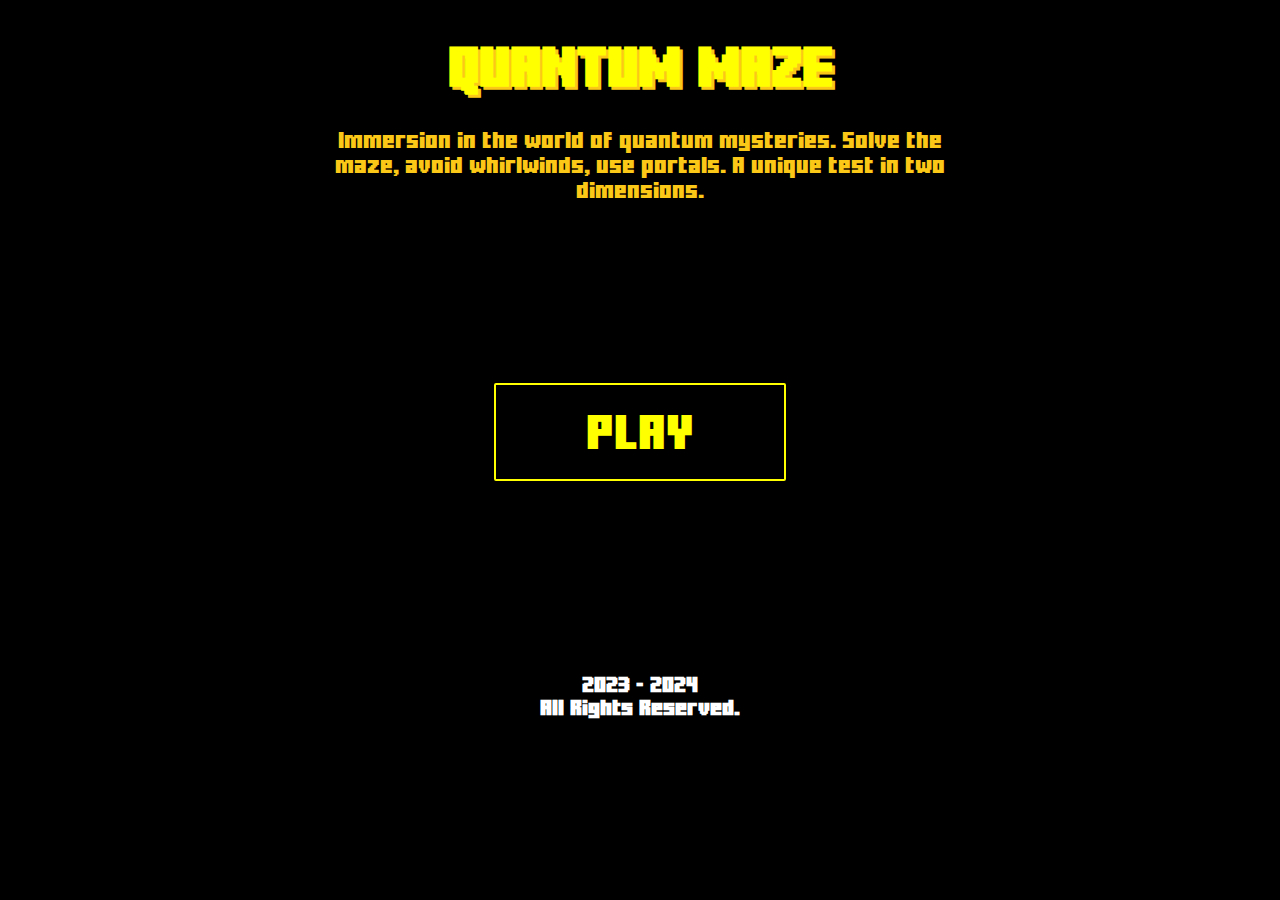
==== index.html @ 02fc6d39 "Updates 1.0" ====
<!DOCTYPE html>
<html lang="en">
<head>
    <title>Quantum Maze - MENU</title>

    <meta charset='utf-8'>
    <meta http-equiv='X-UA-Compatible' content='IE=edge'>
    <meta name='viewport' content='width=device-width, initial-scale=1'>
    <meta name="viewport" content="width=device-width, user-scalable=no" />

    <link rel='stylesheet' type='text/css' media='screen' href='styles/index.css'>
</head>
<body>
    <script src="scripts/script1.js"></script>
</body>
</html>
---- styles/index.css ----
@font-face {
    font-family: 'CustomFont';
    src: url('fonts/Minercraftory.ttf') format('truetype');
}

* {
    padding: 0;
    margin: 0;
}

body {
    background-color: black;
    font-family: 'CustomFont';
    user-select: none;
}

header, nav {
    display: flex;
    justify-content: space-around;
    text-align: center;
}

header {
    margin-top: 35px;
    flex-direction: column;
}

nav {
    color: white;
    display: block;
    margin-top: 15%;
    font-size: 13px;
}

h1 {
    text-transform: uppercase;
    color: yellow;
    text-shadow: #fbc817 3px 3px;
    font-size: 40px;
}

h4 {
    margin-top: 30px;
    color: #fbc817;
    font-weight: lighter;
    display: inline-grid;
    width: 50%;
}

.headerBottom button {
    margin-top: 180px;
    padding: 20px 90px;
    border-radius: 2px;
    border: 2px solid yellow;
    background: none;
    color: yellow;
    font-family: 'CustomFont';
    font-size: 35px;
    cursor: pointer;
    transition: 0.6s ease-in-out;
}

.headerBottom button:hover {
    transition: 0.4s ease-in-out;
    text-shadow: #fbc817 2px 2px;
    box-shadow: #fbc817 -1.3px -1.3px;
}

::-webkit-scrollbar {
    width: 4px;
}

::-webkit-scrollbar-track {
    box-shadow: inset 0 0 5px black; 
}

::-webkit-scrollbar-thumb {
    background: yellow; 
}

::-webkit-scrollbar-thumb:hover {
    background: #fbc817; 
}
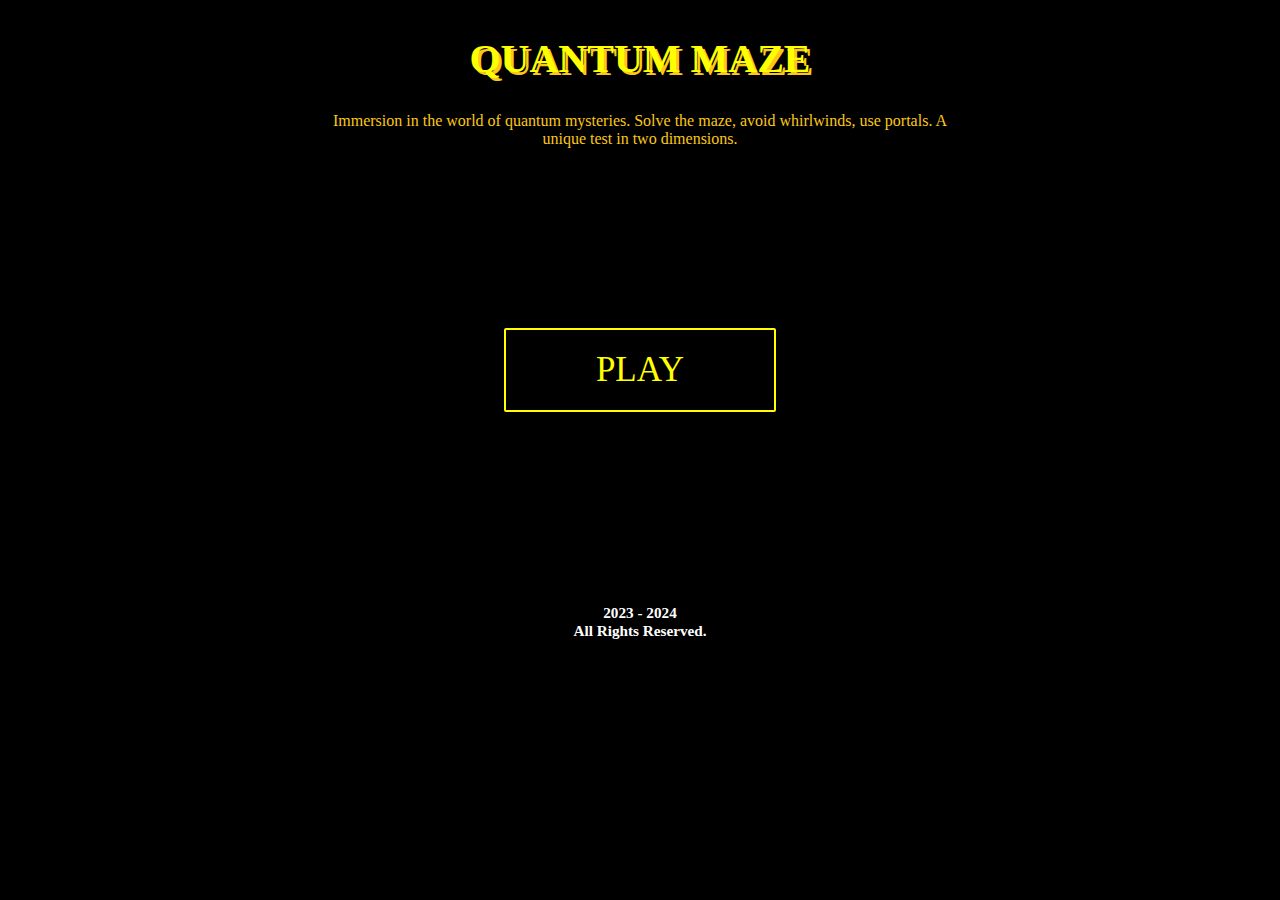
==== commit 9d32506c: "Added sound v7" ====
--- a/index.html
+++ b/index.html
@@ -9,6 +9,9 @@
     <meta name="viewport" content="width=device-width, user-scalable=no" />
 
     <link rel='stylesheet' type='text/css' media='screen' href='styles/index.css'>
+    <link rel="stylesheet" href="https://cdnjs.cloudflare.com/ajax/libs/font-awesome/6.5.1/css/all.min.css" integrity="sha512-DTOQO9RWCH3ppGqcWaEA1BIZOC6xxalwEsw9c2QQeAIftl+Vegovlnee1c9QX4TctnWMn13TZye+giMm8e2LwA==" crossorigin="anonymous" referrerpolicy="no-referrer" />
+
+    <script src="scripts/script2.js"></script>
 </head>
 <body>
     <script src="scripts/script1.js"></script>
--- a/styles/index.css
+++ b/styles/index.css
@@ -1,6 +1,6 @@
 @font-face {
     font-family: 'CustomFont';
-    src: url('fonts/Minercraftory.ttf') format('truetype');
+    src: url('styles/fonts/Minercraftory.ttf') format('truetype');
 }
 
 * {
@@ -66,6 +66,23 @@
     box-shadow: #fbc817 -1.3px -1.3px;
 }
 
+.btnMusic {
+    outline: none;
+    border: none;
+    background: none;
+    cursor: pointer;
+    color: yellow;
+    font-size: 20px;
+}
+
+.audioMusic {
+  display: flex;
+  position: relative;
+  right: 20px;
+  top: 20px;
+  justify-content: flex-end;
+}
+
 ::-webkit-scrollbar {
     width: 4px;
 }
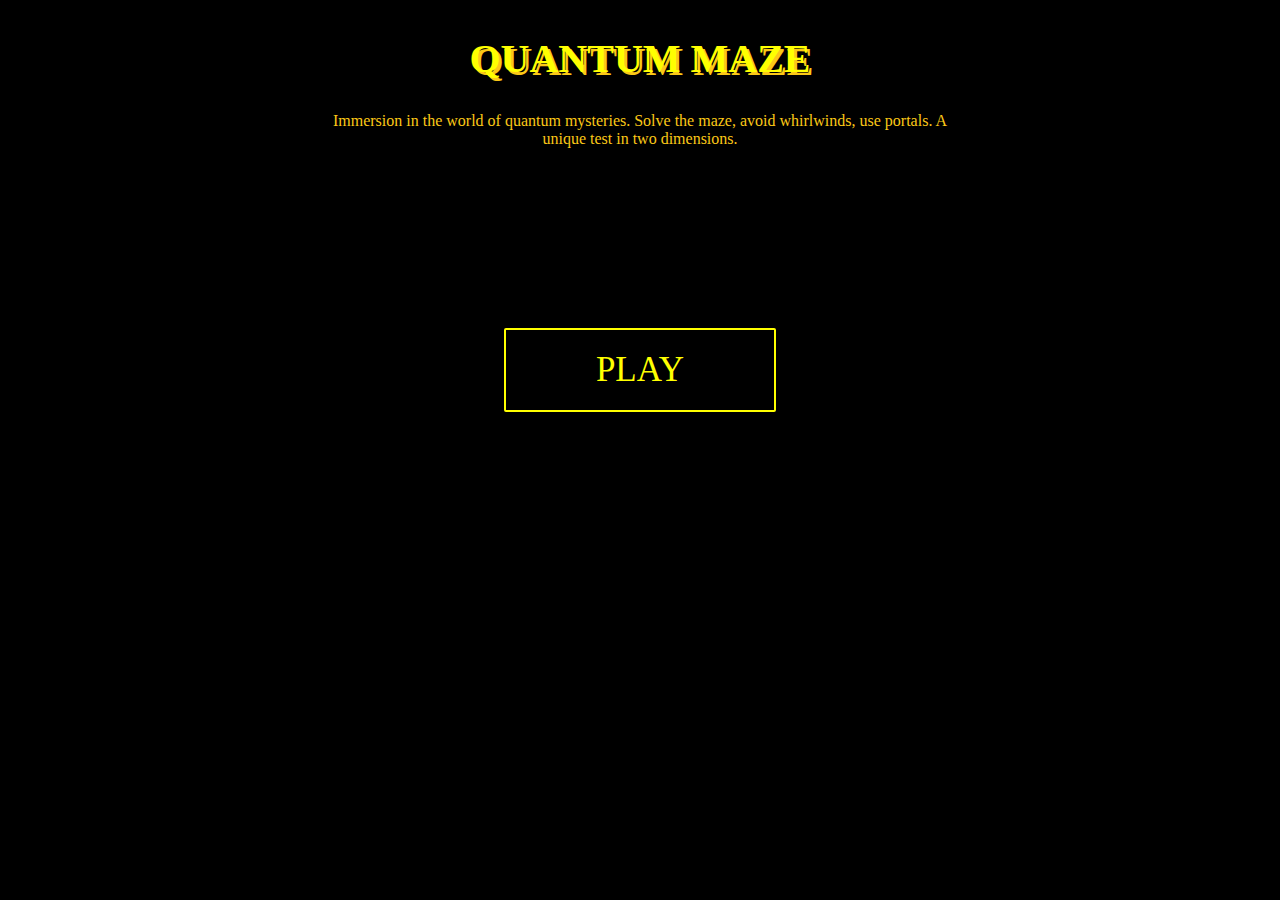
==== commit a7450d51: "Button v8" ====
--- a/index.html
+++ b/index.html
@@ -8,10 +8,11 @@
     <meta name='viewport' content='width=device-width, initial-scale=1'>
     <meta name="viewport" content="width=device-width, user-scalable=no" />
 
-    <link rel='stylesheet' type='text/css' media='screen' href='styles/index.css'>
+    <link rel='stylesheet' type='text/css' media='screen' href='styles/style.css'>
     <link rel="stylesheet" href="https://cdnjs.cloudflare.com/ajax/libs/font-awesome/6.5.1/css/all.min.css" integrity="sha512-DTOQO9RWCH3ppGqcWaEA1BIZOC6xxalwEsw9c2QQeAIftl+Vegovlnee1c9QX4TctnWMn13TZye+giMm8e2LwA==" crossorigin="anonymous" referrerpolicy="no-referrer" />
 
     <script src="scripts/script2.js"></script>
+    <script src="scripts/script3.js"></script>
 </head>
 <body>
     <script src="scripts/script1.js"></script>
--- a/styles/style.css
+++ b/styles/style.css
@@ -0,0 +1,100 @@
+@font-face {
+    font-family: 'CustomFont';
+    src: url('styles/fonts/Minercraftory.ttf') format('truetype');
+}
+
+* {
+    padding: 0;
+    margin: 0;
+}
+
+body {
+    background-color: black;
+    font-family: 'CustomFont';
+    user-select: none;
+}
+
+header, nav {
+    display: flex;
+    justify-content: space-around;
+    text-align: center;
+}
+
+header {
+    margin-top: 35px;
+    flex-direction: column;
+}
+
+nav {
+    color: white;
+    display: block;
+    margin-top: 15%;
+    font-size: 13px;
+}
+
+h1 {
+    text-transform: uppercase;
+    color: yellow;
+    text-shadow: #fbc817 3px 3px;
+    font-size: 40px;
+}
+
+h4 {
+    margin-top: 30px;
+    color: #fbc817;
+    font-weight: lighter;
+    display: inline-grid;
+    width: 50%;
+}
+
+.headerBottom button {
+    margin-top: 180px;
+    padding: 20px 90px;
+    border-radius: 2px;
+    border: 2px solid yellow;
+    background: none;
+    color: yellow;
+    font-family: 'CustomFont';
+    font-size: 35px;
+    cursor: pointer;
+    transition: 0.6s ease-in-out;
+}
+
+.headerBottom button:hover {
+    transition: 0.4s ease-in-out;
+    text-shadow: #fbc817 2px 2px;
+    box-shadow: #fbc817 -1.3px -1.3px;
+}
+
+.btnMusic {
+    outline: none;
+    border: none;
+    background: none;
+    cursor: pointer;
+    color: yellow;
+    font-size: 20px;
+}
+
+.audioMusic {
+  display: flex;
+  position: relative;
+  right: 20px;
+  top: 20px;
+  justify-content: flex-end;
+}
+
+::-webkit-scrollbar {
+    width: 4px;
+}
+
+::-webkit-scrollbar-track {
+    box-shadow: inset 0 0 5px black; 
+}
+
+::-webkit-scrollbar-thumb {
+    background: yellow; 
+}
+
+::-webkit-scrollbar-thumb:hover {
+    background: #fbc817; 
+}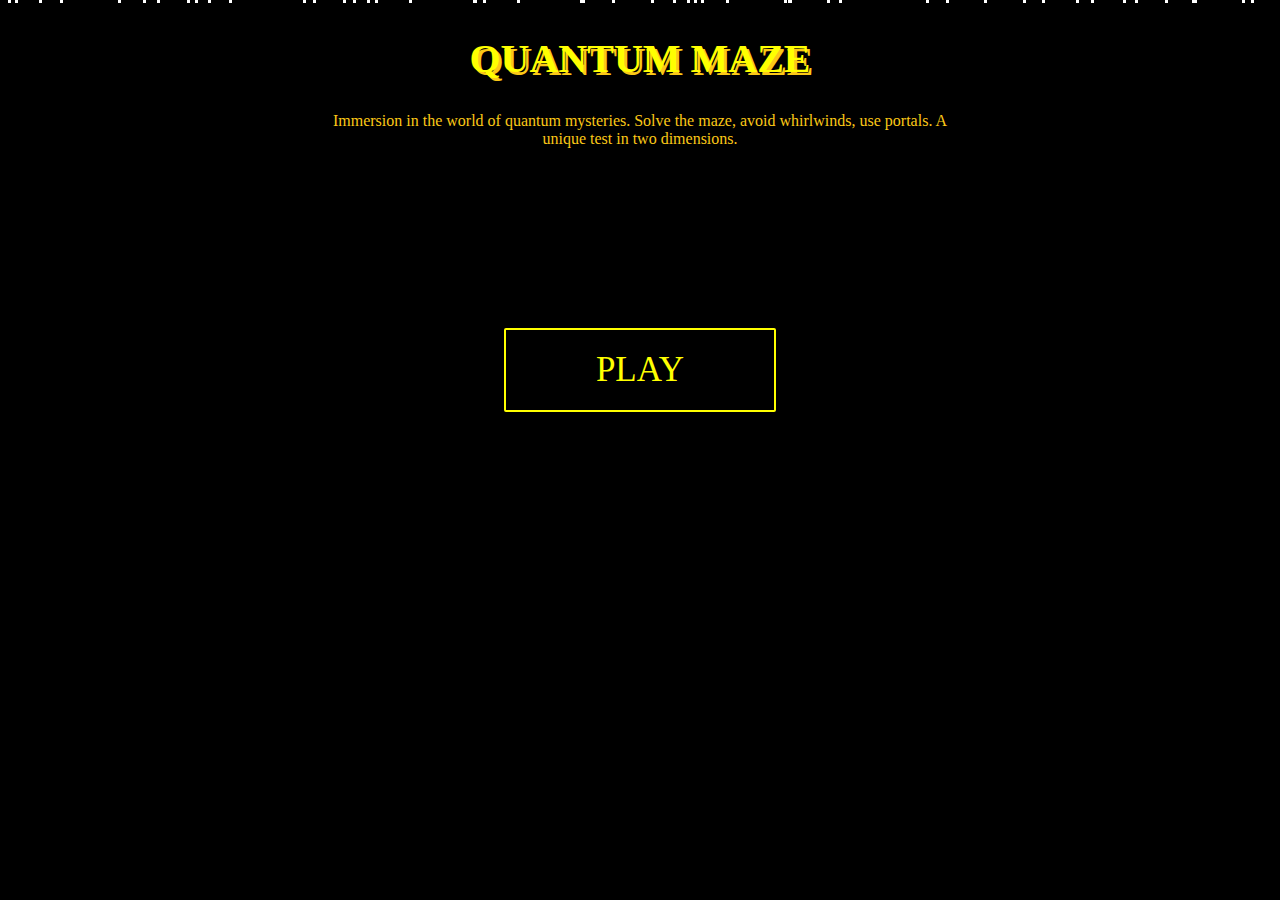
==== commit 72a70c40: "Add snow Lobby "v9"" ====
--- a/index.html
+++ b/index.html
@@ -1,20 +1,18 @@
-<!DOCTYPE html>
-<html lang="en">
-<head>
-    <title>Quantum Maze - MENU</title>
+<title>Quantum Maze - MENU</title>
 
-    <meta charset='utf-8'>
-    <meta http-equiv='X-UA-Compatible' content='IE=edge'>
-    <meta name='viewport' content='width=device-width, initial-scale=1'>
-    <meta name="viewport" content="width=device-width, user-scalable=no" />
+<meta charset='utf-8'>
+<meta http-equiv='X-UA-Compatible' content='IE=edge'>
+<meta name='viewport' content='width=device-width, initial-scale=1'>
+<meta name="viewport" content="width=device-width, user-scalable=no" />
 
-    <link rel='stylesheet' type='text/css' media='screen' href='styles/style.css'>
-    <link rel="stylesheet" href="https://cdnjs.cloudflare.com/ajax/libs/font-awesome/6.5.1/css/all.min.css" integrity="sha512-DTOQO9RWCH3ppGqcWaEA1BIZOC6xxalwEsw9c2QQeAIftl+Vegovlnee1c9QX4TctnWMn13TZye+giMm8e2LwA==" crossorigin="anonymous" referrerpolicy="no-referrer" />
+<link rel='stylesheet' type='text/css' media='screen' href='styles/style.css'>
+<link rel="stylesheet" href="https://cdnjs.cloudflare.com/ajax/libs/font-awesome/6.5.1/css/all.min.css" integrity="sha512-DTOQO9RWCH3ppGqcWaEA1BIZOC6xxalwEsw9c2QQeAIftl+Vegovlnee1c9QX4TctnWMn13TZye+giMm8e2LwA==" crossorigin="anonymous" referrerpolicy="no-referrer" />
 
-    <script src="scripts/script2.js"></script>
-    <script src="scripts/script3.js"></script>
-</head>
+<script src="scripts/script2.js"></script>
+<script src="scripts/script3.js"></script>
+<script src="scripts/script1.js"></script>
+<script src="scripts/script4.js"></script>
+
 <body>
-    <script src="scripts/script1.js"></script>
-</body>
-</html>+    <div class="snowfall" id="snowfall"></div>
+</body>--- a/styles/style.css
+++ b/styles/style.css
@@ -12,6 +12,8 @@
     background-color: black;
     font-family: 'CustomFont';
     user-select: none;
+    margin: 0;
+    overflow: hidden;
 }
 
 header, nav {
@@ -45,6 +47,35 @@
     font-weight: lighter;
     display: inline-grid;
     width: 50%;
+}
+
+.snowflake {
+    position: absolute;
+    width: 3px;
+    height: 3px;
+    background-color: white;
+    animation: fall linear infinite;
+}
+  
+@keyframes fall {
+    0% {
+      transform: translateY(0);
+      opacity: 1;
+    }
+    100% {
+      transform: translateY(100vh);
+      opacity: 0;
+    }
+}
+  
+.snowfall {
+    position: fixed;
+    top: 0;
+    left: 0;
+    width: 100%;
+    height: 100%;
+    pointer-events: none;
+    z-index: 1;
 }
 
 .headerBottom button {
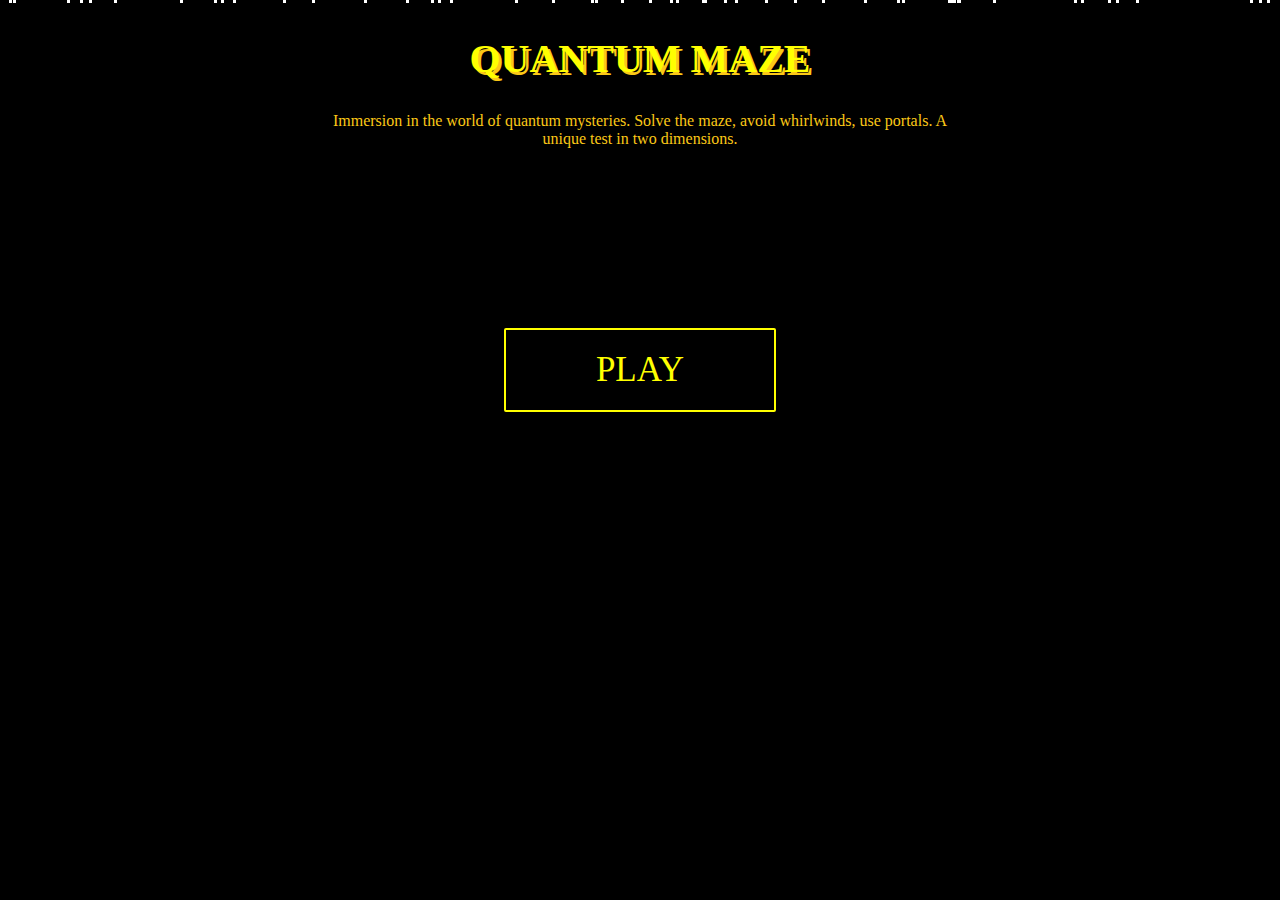
==== commit 32f4ede2: "No changes" ====
--- a/index.html
+++ b/index.html
@@ -8,8 +8,8 @@
 <link rel='stylesheet' type='text/css' media='screen' href='styles/style.css'>
 <link rel="stylesheet" href="https://cdnjs.cloudflare.com/ajax/libs/font-awesome/6.5.1/css/all.min.css" integrity="sha512-DTOQO9RWCH3ppGqcWaEA1BIZOC6xxalwEsw9c2QQeAIftl+Vegovlnee1c9QX4TctnWMn13TZye+giMm8e2LwA==" crossorigin="anonymous" referrerpolicy="no-referrer" />
 
+<script src="scripts/script3.js"></script>
 <script src="scripts/script2.js"></script>
-<script src="scripts/script3.js"></script>
 <script src="scripts/script1.js"></script>
 <script src="scripts/script4.js"></script>
 
